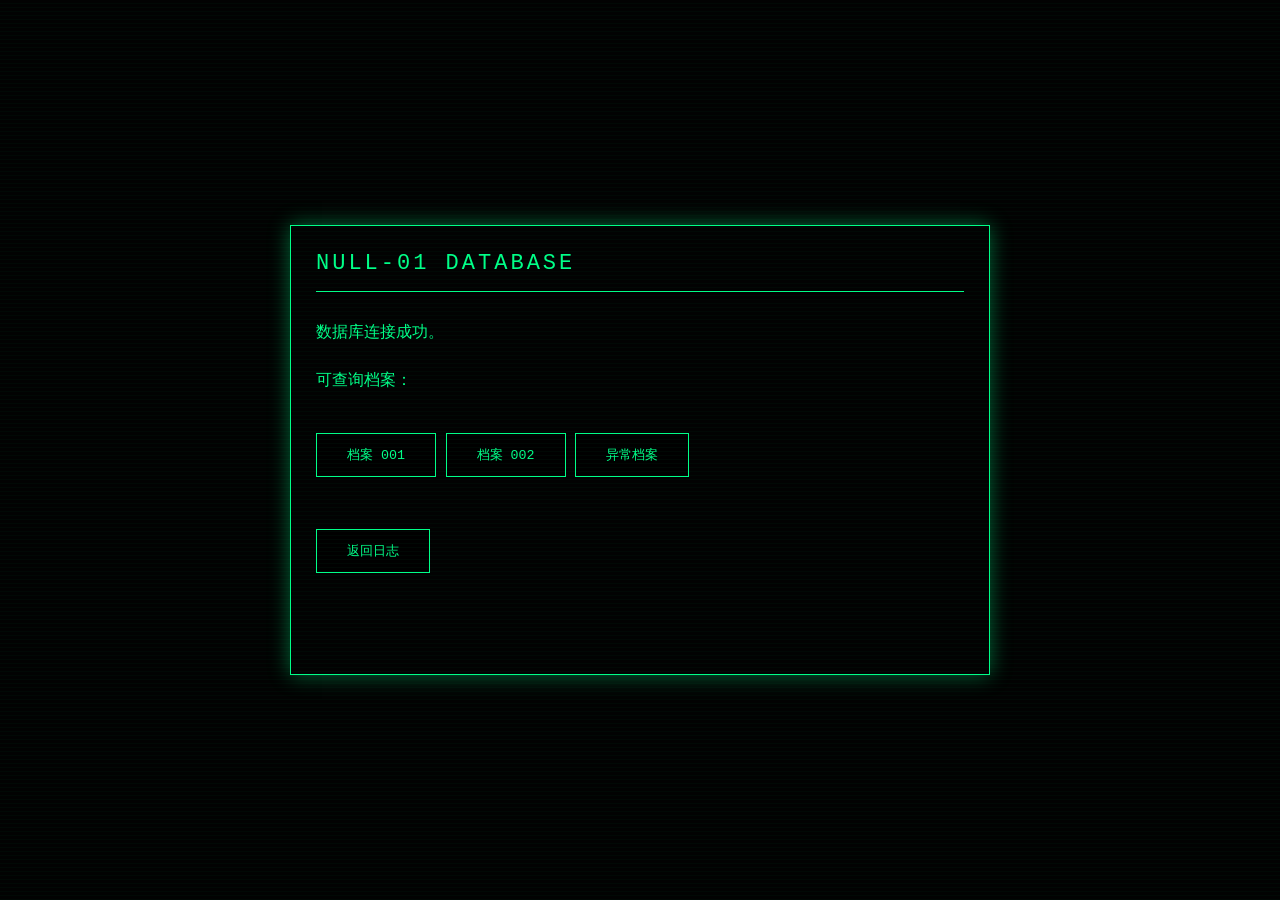
==== archive.html @ 9db016c8 "Create archive.html" ====
<!DOCTYPE html>
<html lang="zh-CN">


<head>

<meta charset="UTF-8">

<meta name="viewport" content="width=device-width,initial-scale=1.0">


<title>
NULL-01 | ARCHIVE
</title>


<link rel="stylesheet" href="../style.css">


</head>



<body>


<div class="terminal">


<div class="header">

NULL-01 DATABASE

</div>




<div class="content">



<p>

数据库连接成功。

</p>


<p>

可查询档案：

</p>



<button onclick="openArchive('001')">

档案 001

</button>


<button onclick="openArchive('002')">

档案 002

</button>


<button onclick="openArchive('NULL')">

异常档案

</button>




<div id="result">


</div>



<br>


<button onclick="back()">

返回日志

</button>



</div>


</div>




<script>



function openArchive(id){


let result =
document.getElementById("result");



if(id==="001"){


result.innerHTML=

`

<hr>

<p>
档案001
</p>


<p>
状态：
已删除
</p>


<p>

内容：

普通系统维护记录。

</p>

`;


}



else if(id==="002"){


result.innerHTML=

`

<hr>

<p>
档案002
</p>


<p>
状态：

访问失败

</p>


<p>

权限不足。

</p>

`;



}



else if(id==="NULL"){



result.innerHTML=

`

<hr>


<p>
发现异常档案：

NULL-01

</p>


<p>

状态：

不应该存在

</p>


<p>

备注：

此档案没有创建记录。

</p>


<p>

下一步线索：

SEARCH : "ZERO"

</p>


`;



}



}




function back(){


window.location.href="log.html";


}


</script>




</body>

</html>
---- style.css ----
*{
    box-sizing:border-box;
}


body{

    margin:0;

    height:100vh;

    background:#020202;

    display:flex;

    justify-content:center;

    align-items:center;

    font-family:
    "Courier New",
    monospace;

    color:#00ff88;

    overflow:hidden;

}


/* 扫描线效果 */

body::before{

    content:"";

    position:fixed;

    inset:0;

    background:

    repeating-linear-gradient(
        0deg,
        rgba(0,255,136,0.03),
        rgba(0,255,136,0.03) 1px,
        transparent 1px,
        transparent 4px
    );

    pointer-events:none;

}



.terminal{

    width:90%;

    max-width:700px;

    min-height:450px;

    border:1px solid #00ff88;

    padding:25px;

    box-shadow:

    0 0 20px rgba(0,255,136,.4);

    animation:load 1s;

}



@keyframes load{

from{

opacity:0;

transform:translateY(20px);

}

to{

opacity:1;

transform:translateY(0);

}

}



.header{

    font-size:22px;

    letter-spacing:3px;

    padding-bottom:15px;

    border-bottom:1px solid #00ff88;

    margin-bottom:25px;

}



.content{

    line-height:2;

}



.error{

    color:red;

    animation:blink 1s infinite;

}



@keyframes blink{

50%{

opacity:.4;

}

}



hr{

    border:

    0;

    border-top:

    1px solid #00ff88;

    margin:25px 0;

}



button{

    margin-top:20px;

    padding:12px 30px;

    background:#000;

    color:#00ff88;

    border:

    1px solid #00ff88;

    font-family:inherit;

    cursor:pointer;

    transition:.3s;

}



button:hover{

    background:#00ff88;

    color:#000;

}



.footer{

    margin-top:40px;

    font-size:12px;

    opacity:.5;

}




@media(max-width:600px){


.terminal{

    width:95%;

    min-height:400px;

    padding:18px;

}



.header{

    font-size:17px;

}



button{

    width:100%;

}


}
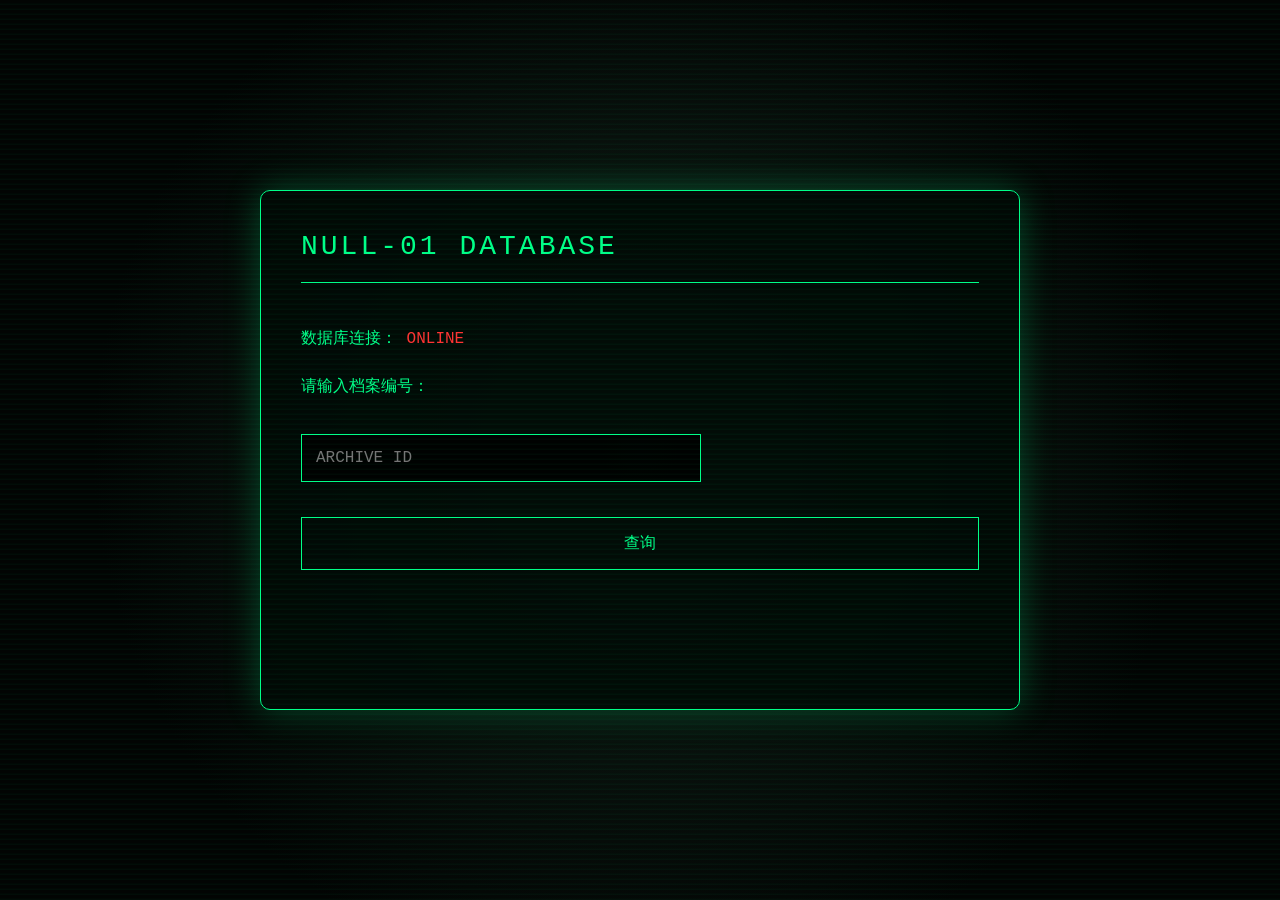
==== commit 3169addf: "Rename pages/ archive.html to archive.html" ====
--- a/archive.html
+++ b/archive.html
@@ -10,7 +10,9 @@
 
 
 <title>
-NULL-01 | ARCHIVE
+
+NULL-01 DATABASE
+
 </title>
 
 
@@ -24,10 +26,12 @@
 <body>
 
 
+
 <div class="terminal">
 
 
-<div class="header">
+
+<div class="top">
 
 NULL-01 DATABASE
 
@@ -36,87 +40,251 @@
 
 
 
-<div class="content">
-
-
-
-<p>
-
-数据库连接成功。
-
-</p>
-
-
-<p>
-
-可查询档案：
-
-</p>
-
-
-
-<button onclick="openArchive('001')">
-
-档案 001
+<div class="screen">
+
+
+
+<p>
+
+数据库连接：
+
+<span class="danger">
+
+ONLINE
+
+</span>
+
+</p>
+
+
+
+<p>
+
+请输入档案编号：
+
+</p>
+
+
+
+<input 
+id="search"
+placeholder="ARCHIVE ID"
+>
+
+
+
+<button onclick="searchFile()">
+
+查询
 
 </button>
 
 
-<button onclick="openArchive('002')">
-
-档案 002
+
+<div id="result">
+
+
+</div>
+
+
+
+</div>
+
+
+</div>
+
+
+
+
+<script src="../script.js"></script>
+
+
+
+<script>
+
+
+
+function searchFile(){
+
+
+
+let id =
+
+document
+.getElementById("search")
+.value
+.toUpperCase()
+.trim();
+
+
+
+
+let result =
+
+document.getElementById("result");
+
+
+
+
+
+result.innerHTML=
+
+`
+
+<hr>
+
+<p>
+
+正在查询数据库...
+
+</p>
+
+`;
+
+
+
+
+setTimeout(()=>{
+
+
+
+
+
+if(id==="001"){
+
+
+
+result.innerHTML=
+
+`
+
+<hr>
+
+
+<p>
+
+档案：
+
+001
+
+</p>
+
+
+<p>
+
+名称：
+
+系统维护记录
+
+</p>
+
+
+<p>
+
+状态：
+
+正常
+
+</p>
+
+
+<p>
+
+备注：
+
+无异常。
+
+</p>
+
+`;
+
+
+
+}
+
+
+
+
+
+else if(id==="NULL"){
+
+
+
+result.innerHTML=
+
+`
+
+<hr>
+
+
+<p class="danger">
+
+发现异常档案
+
+</p>
+
+
+
+<p>
+
+编号：
+
+NULL-01
+
+</p>
+
+
+
+<p>
+
+状态：
+
+不存在
+
+</p>
+
+
+
+<p>
+
+创建时间：
+
+未知
+
+</p>
+
+
+
+<p>
+
+备注：
+
+该文件没有创建记录。
+
+</p>
+
+
+<button onclick="mirror()">
+
+查看关联记录
 
 </button>
 
 
-<button onclick="openArchive('NULL')">
-
-异常档案
-
-</button>
-
-
-
-
-<div id="result">
-
-
-</div>
-
-
-
-<br>
-
-
-<button onclick="back()">
-
-返回日志
-
-</button>
-
-
-
-</div>
-
-
-</div>
-
-
-
-
-<script>
-
-
-
-function openArchive(id){
-
-
-let result =
-document.getElementById("result");
-
-
-
-if(id==="001"){
+`;
+
+
+
+saveClue("NULL-01");
+
+
+
+}
+
+
+
+
+else{
 
 
 result.innerHTML=
@@ -125,134 +293,55 @@
 
 <hr>
 
-<p>
-档案001
-</p>
-
-
-<p>
-状态：
-已删除
-</p>
-
-
-<p>
-
-内容：
-
-普通系统维护记录。
+
+<p>
+
+未找到档案。
+
+</p>
+
+
+<p>
+
+查询行为已记录。
 
 </p>
 
 `;
 
 
-}
-
-
-
-else if(id==="002"){
-
-
-result.innerHTML=
-
-`
-
-<hr>
-
-<p>
-档案002
-</p>
-
-
-<p>
-状态：
-
-访问失败
-
-</p>
-
-
-<p>
-
-权限不足。
-
-</p>
-
-`;
-
-
-
-}
-
-
-
-else if(id==="NULL"){
-
-
-
-result.innerHTML=
-
-`
-
-<hr>
-
-
-<p>
-发现异常档案：
-
-NULL-01
-
-</p>
-
-
-<p>
-
-状态：
-
-不应该存在
-
-</p>
-
-
-<p>
-
-备注：
-
-此档案没有创建记录。
-
-</p>
-
-
-<p>
-
-下一步线索：
-
-SEARCH : "ZERO"
-
-</p>
-
-
-`;
-
-
-
-}
-
-
-
-}
-
-
-
-
-function back(){
-
-
-window.location.href="log.html";
-
-
-}
+
+}
+
+
+
+
+},1200);
+
+
+
+}
+
+
+
+
+
+
+function mirror(){
+
+
+saveClue("MIRROR");
+
+
+
+window.location.href=
+
+"mirror.html";
+
+
+}
+
+
 
 
 </script>
@@ -262,4 +351,5 @@
 
 </body>
 
+
 </html>
--- a/style.css
+++ b/style.css
@@ -3,13 +3,21 @@
 }
 
 
+
 body{
 
     margin:0;
 
-    height:100vh;
-
-    background:#020202;
+    min-height:100vh;
+
+    background:
+
+    radial-gradient(
+    circle at center,
+    #102018,
+    #020403 70%
+    );
+
 
     display:flex;
 
@@ -17,224 +25,532 @@
 
     align-items:center;
 
+
+    color:#00ff88;
+
+
     font-family:
+
     "Courier New",
     monospace;
 
+
+    overflow:hidden;
+
+    padding:20px;
+
+}
+
+
+
+/* 扫描线 */
+
+body::before{
+
+
+    content:"";
+
+
+    position:fixed;
+
+
+    inset:0;
+
+
+    background:
+
+    repeating-linear-gradient(
+
+    0deg,
+
+    rgba(0,255,136,.04),
+
+    rgba(0,255,136,.04) 1px,
+
+    transparent 2px,
+
+    transparent 5px
+
+    );
+
+
+    pointer-events:none;
+
+
+}
+
+
+
+/* 噪点 */
+
+.noise{
+
+
+    position:fixed;
+
+    inset:0;
+
+
+    opacity:.08;
+
+
+    background-image:
+
+    url("data:image/svg+xml,%3Csvg xmlns='http://www.w3.org/2000/svg' width='120' height='120'%3E%3Cfilter id='n'%3E%3CfeTurbulence type='fractalNoise' baseFrequency='.9'/%3E%3C/filter%3E%3Crect width='120' height='120' filter='url(%23n)'/%3E%3C/svg%3E");
+
+
+}
+
+
+
+/* 主窗口 */
+
+.terminal{
+
+
+    width:100%;
+
+
+    max-width:760px;
+
+
+    min-height:520px;
+
+
+    background:
+
+    rgba(0,10,5,.85);
+
+
+    border:
+
+    1px solid #00ff88;
+
+
+    border-radius:10px;
+
+
+    padding:
+
+    clamp(20px,5vw,40px);
+
+
+    box-shadow:
+
+
+    0 0 35px rgba(0,255,136,.25);
+
+
+    animation:
+
+    boot 1s ease;
+
+
+}
+
+
+
+@keyframes boot{
+
+
+from{
+
+opacity:0;
+
+transform:scale(.96);
+
+}
+
+
+to{
+
+opacity:1;
+
+transform:scale(1);
+
+}
+
+
+}
+
+
+
+/* 顶部 */
+
+.top{
+
+
+    font-size:
+
+    clamp(18px,4vw,28px);
+
+
+    letter-spacing:3px;
+
+
+    padding-bottom:20px;
+
+
+    border-bottom:
+
+    1px solid #00ff88;
+
+
+}
+
+
+
+.status{
+
+
+    margin-top:25px;
+
+
+    font-size:
+
+    clamp(14px,2vw,18px);
+
+
+}
+
+
+
+.danger{
+
+    color:#ff3333;
+
+    animation:blink 1s infinite;
+
+}
+
+
+
+.warning{
+
+    color:#ffaa00;
+
+}
+
+
+
+@keyframes blink{
+
+
+50%{
+
+opacity:.3;
+
+}
+
+
+}
+
+
+
+/* 内容 */
+
+.screen{
+
+
+    margin-top:40px;
+
+
+    line-height:2;
+
+
+}
+
+
+
+.panel{
+
+
+    margin-top:30px;
+
+
+    padding:20px;
+
+
+    border:
+
+    1px solid rgba(0,255,136,.5);
+
+
+    background:
+
+    rgba(0,255,136,.05);
+
+
+}
+
+
+
+/* 按钮 */
+
+
+button{
+
+
+    margin-top:35px;
+
+
+    width:100%;
+
+
+    padding:15px;
+
+
+    background:
+
+    transparent;
+
+
     color:#00ff88;
 
-    overflow:hidden;
-
-}
-
-
-/* 扫描线效果 */
-
-body::before{
-
-    content:"";
-
-    position:fixed;
-
-    inset:0;
+
+    border:
+
+    1px solid #00ff88;
+
+
+    font-family:inherit;
+
+
+    font-size:16px;
+
+
+    cursor:pointer;
+
+
+    transition:.3s;
+
+
+}
+
+
+
+button:hover{
+
+
+    background:#00ff88;
+
+
+    color:#001;
+
+
+    box-shadow:
+
+    0 0 20px #00ff88;
+
+
+}
+
+
+
+
+.footer{
+
+
+    margin-top:45px;
+
+
+    opacity:.5;
+
+
+    font-size:12px;
+
+
+    text-align:center;
+
+
+}
+
+
+
+/* 手机 */
+
+
+@media(max-width:600px){
+
+
+body{
+
+padding:10px;
+
+}
+
+
+
+.terminal{
+
+
+min-height:450px;
+
+
+padding:20px;
+
+
+}
+
+
+
+.top{
+
+
+letter-spacing:1px;
+
+}
+
+
+}
+
+
+
+/* 平板 */
+
+
+@media(min-width:601px) and (max-width:1100px){
+
+
+.terminal{
+
+
+max-width:850px;
+
+
+}
+
+
+
+}
+/* ARG 数据面板 */
+
+.panel{
+
+    margin-top:25px;
+
+    padding:20px;
+
+    border:
+
+    1px solid rgba(0,255,136,.5);
+
 
     background:
 
-    repeating-linear-gradient(
-        0deg,
-        rgba(0,255,136,0.03),
-        rgba(0,255,136,0.03) 1px,
-        transparent 1px,
-        transparent 4px
-    );
-
-    pointer-events:none;
-
-}
-
-
-
-.terminal{
-
-    width:90%;
-
-    max-width:700px;
-
-    min-height:450px;
-
-    border:1px solid #00ff88;
-
-    padding:25px;
-
-    box-shadow:
-
-    0 0 20px rgba(0,255,136,.4);
-
-    animation:load 1s;
-
-}
-
-
-
-@keyframes load{
-
-from{
-
-opacity:0;
-
-transform:translateY(20px);
-
-}
-
-to{
-
-opacity:1;
-
-transform:translateY(0);
-
-}
-
-}
-
-
-
-.header{
-
-    font-size:22px;
-
-    letter-spacing:3px;
-
-    padding-bottom:15px;
-
-    border-bottom:1px solid #00ff88;
-
-    margin-bottom:25px;
-
-}
-
-
-
-.content{
-
-    line-height:2;
-
-}
-
-
-
-.error{
-
-    color:red;
-
-    animation:blink 1s infinite;
-
-}
-
-
-
-@keyframes blink{
+    rgba(0,255,136,.05);
+
+
+    animation:
+
+    pulse 3s infinite;
+
+}
+
+
+
+@keyframes pulse{
+
+
+0%{
+
+box-shadow:0 0 5px rgba(0,255,136,.2);
+
+}
+
 
 50%{
 
-opacity:.4;
-
-}
-
-}
+box-shadow:0 0 20px rgba(0,255,136,.4);
+
+}
+
+
+100%{
+
+box-shadow:0 0 5px rgba(0,255,136,.2);
+
+}
+
+
+}
+
+
+
+
+
+input{
+
+
+width:100%;
+
+
+max-width:400px;
+
+
+margin-top:15px;
+
+
+padding:14px;
+
+
+background:
+
+rgba(0,0,0,.8);
+
+
+border:
+
+1px solid #00ff88;
+
+
+color:#00ff88;
+
+
+font-family:inherit;
+
+
+font-size:16px;
+
+
+outline:none;
+
+
+
+}
+
+
+
+input:focus{
+
+
+box-shadow:
+
+0 0 15px #00ff88;
+
+
+}
+
 
 
 
 hr{
 
-    border:
-
-    0;
-
-    border-top:
-
-    1px solid #00ff88;
-
-    margin:25px 0;
-
-}
-
-
-
-button{
-
-    margin-top:20px;
-
-    padding:12px 30px;
-
-    background:#000;
-
-    color:#00ff88;
-
-    border:
-
-    1px solid #00ff88;
-
-    font-family:inherit;
-
-    cursor:pointer;
-
-    transition:.3s;
-
-}
-
-
-
-button:hover{
-
-    background:#00ff88;
-
-    color:#000;
-
-}
-
-
-
-.footer{
-
-    margin-top:40px;
-
-    font-size:12px;
-
-    opacity:.5;
-
-}
-
-
-
-
-@media(max-width:600px){
-
-
-.terminal{
-
-    width:95%;
-
-    min-height:400px;
-
-    padding:18px;
-
-}
-
-
-
-.header{
-
-    font-size:17px;
-
-}
-
-
-
-button{
-
-    width:100%;
-
-}
-
-
-}
+
+border:0;
+
+
+height:1px;
+
+
+background:
+
+rgba(0,255,136,.5);
+
+
+margin:
+
+25px 0;
+
+
+}
